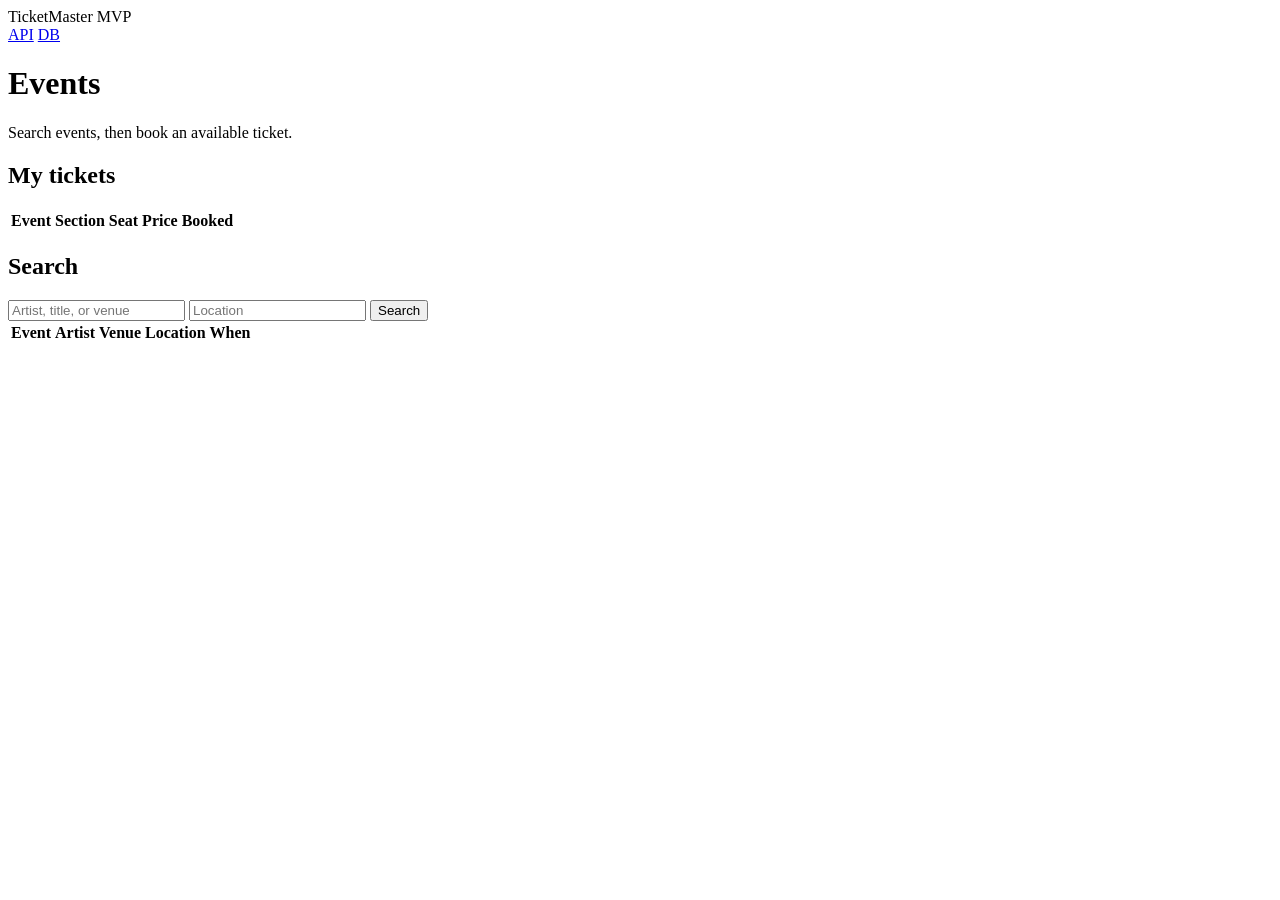
==== sandbox/src/main/resources/static/index.html @ 04d420dc "Replace task sample domain with ticketmaster MVP Events (search by text/location, detail with availa" ====
<!doctype html>
<html lang="en">
<head>
  <meta charset="utf-8">
  <meta name="viewport" content="width=device-width, initial-scale=1">
  <title>TicketMaster MVP</title>
  <link rel="stylesheet" href="/styles.css">
</head>
<body>
  <nav class="topnav">
    <span class="brand">TicketMaster MVP</span>
    <div class="nav-links">
      <a href="/swagger-ui.html" target="_blank" rel="noopener">API</a>
      <a href="/h2-console" target="_blank" rel="noopener">DB</a>
      <button id="profile-toggle" type="button" class="profile-toggle" hidden>
        <span id="profile-toggle-name"></span>
      </button>
    </div>
  </nav>

  <div id="profile-menu" class="profile-menu" hidden>
    <div class="profile-menu-header">
      <div id="profile-name" class="profile-name"></div>
      <div id="profile-email" class="muted"></div>
    </div>
    <div class="profile-menu-section">
      <div class="profile-menu-label">Switch user</div>
      <div id="profile-user-list" class="profile-user-list"></div>
    </div>
    <button id="profile-logout" type="button" class="btn btn-secondary btn-small profile-logout">Log out</button>
  </div>

  <div id="user-picker" class="modal-overlay" hidden>
    <div class="modal">
      <h2>Who's booking?</h2>
      <p class="subtitle">Pick a user to continue.</p>
      <div id="user-picker-list" class="profile-user-list"></div>
    </div>
  </div>

  <div id="toasts" class="toasts" aria-live="polite"></div>

  <main>
    <header class="page-header">
      <h1>Events</h1>
      <p class="subtitle">Search events, then book an available ticket.</p>
    </header>

    <section class="panel">
      <div class="panel-header">
        <h2>My tickets</h2>
      </div>
      <p id="mine-error" class="error" role="alert" hidden></p>
      <div class="table-wrap">
        <table>
          <thead>
            <tr>
              <th>Event</th>
              <th>Section</th>
              <th>Seat</th>
              <th>Price</th>
              <th>Booked</th>
            </tr>
          </thead>
          <tbody id="mine-rows"></tbody>
        </table>
      </div>
    </section>

    <section class="panel">
      <div class="panel-header">
        <h2>Search</h2>
        <div class="panel-actions">
          <input id="q" type="text" placeholder="Artist, title, or venue">
          <input id="location" type="text" placeholder="Location">
          <button id="refresh" type="button" class="btn btn-secondary">Search</button>
        </div>
      </div>

      <p id="list-error" class="error" role="alert" hidden></p>

      <div class="table-wrap">
        <table>
          <thead>
            <tr>
              <th>Event</th>
              <th>Artist</th>
              <th>Venue</th>
              <th>Location</th>
              <th>When</th>
              <th></th>
            </tr>
          </thead>
          <tbody id="event-rows"></tbody>
        </table>
      </div>
    </section>

    <section id="detail-panel" class="panel" hidden>
      <div class="panel-header">
        <h2 id="detail-title">Event</h2>
        <div class="panel-actions">
          <span id="available-count" class="muted"></span>
          <button id="close-detail" type="button" class="btn btn-secondary">Close</button>
        </div>
      </div>

      <p id="detail-error" class="error" role="alert" hidden></p>

      <div class="table-wrap">
        <table>
          <thead>
            <tr>
              <th>Section</th>
              <th>Seat</th>
              <th>Price</th>
              <th>Status</th>
              <th></th>
            </tr>
          </thead>
          <tbody id="ticket-rows"></tbody>
        </table>
      </div>
    </section>
  </main>

  <script src="/app.js"></script>
</body>
</html>
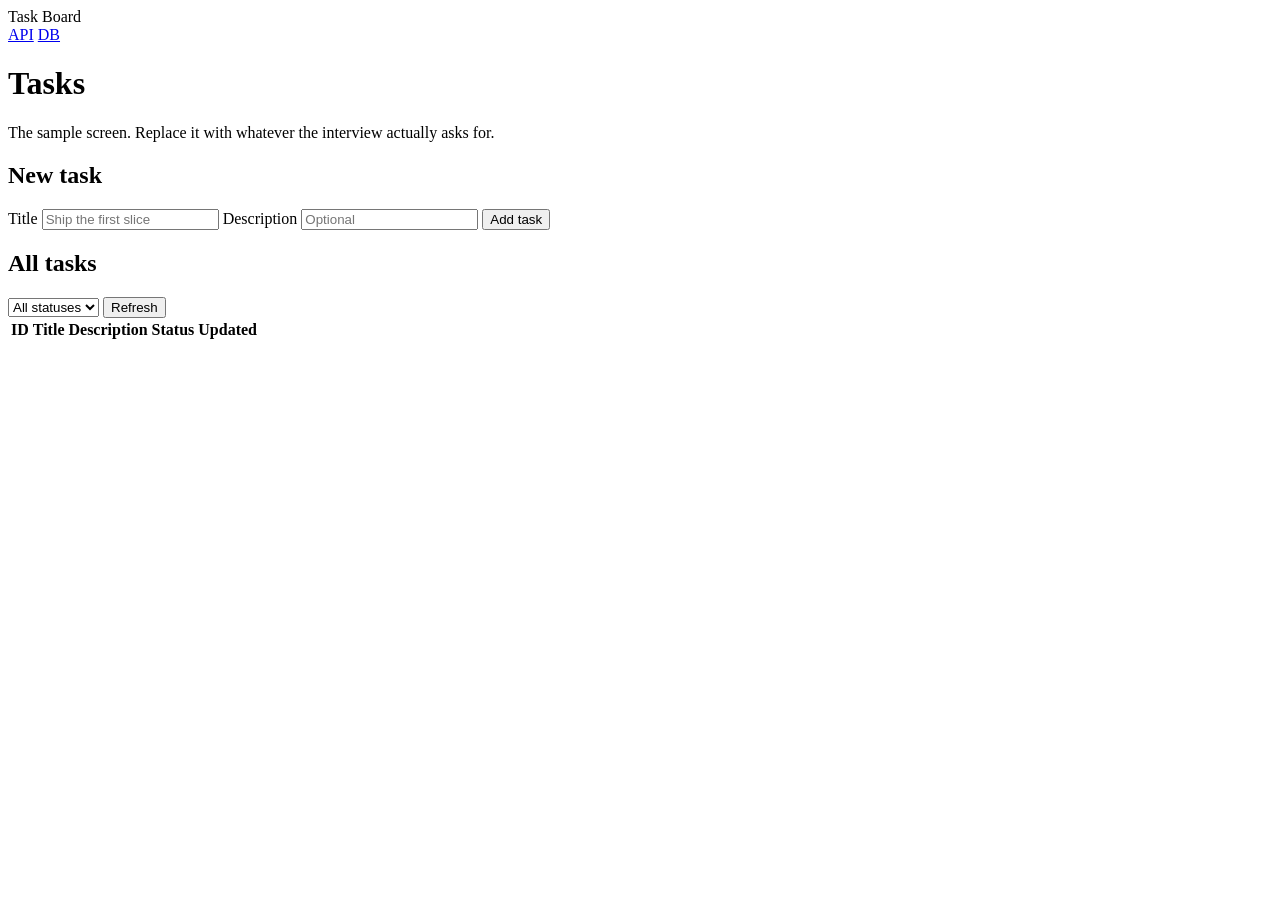
==== commit fce0f357: "Close the remaining scaffold gaps: error assertions, detail view, loading state Auditing the scaffol" ====
--- a/sandbox/src/main/resources/static/index.html
+++ b/sandbox/src/main/resources/static/index.html
@@ -3,77 +3,48 @@
 <head>
   <meta charset="utf-8">
   <meta name="viewport" content="width=device-width, initial-scale=1">
-  <title>TicketMaster MVP</title>
+  <title>Task Board</title>
   <link rel="stylesheet" href="/styles.css">
 </head>
 <body>
   <nav class="topnav">
-    <span class="brand">TicketMaster MVP</span>
+    <span class="brand">Task Board</span>
     <div class="nav-links">
       <a href="/swagger-ui.html" target="_blank" rel="noopener">API</a>
       <a href="/h2-console" target="_blank" rel="noopener">DB</a>
-      <button id="profile-toggle" type="button" class="profile-toggle" hidden>
-        <span id="profile-toggle-name"></span>
-      </button>
     </div>
   </nav>
-
-  <div id="profile-menu" class="profile-menu" hidden>
-    <div class="profile-menu-header">
-      <div id="profile-name" class="profile-name"></div>
-      <div id="profile-email" class="muted"></div>
-    </div>
-    <div class="profile-menu-section">
-      <div class="profile-menu-label">Switch user</div>
-      <div id="profile-user-list" class="profile-user-list"></div>
-    </div>
-    <button id="profile-logout" type="button" class="btn btn-secondary btn-small profile-logout">Log out</button>
-  </div>
-
-  <div id="user-picker" class="modal-overlay" hidden>
-    <div class="modal">
-      <h2>Who's booking?</h2>
-      <p class="subtitle">Pick a user to continue.</p>
-      <div id="user-picker-list" class="profile-user-list"></div>
-    </div>
-  </div>
 
   <div id="toasts" class="toasts" aria-live="polite"></div>
 
   <main>
     <header class="page-header">
-      <h1>Events</h1>
-      <p class="subtitle">Search events, then book an available ticket.</p>
+      <h1>Tasks</h1>
+      <p class="subtitle">The sample screen. Replace it with whatever the interview actually asks for.</p>
     </header>
 
     <section class="panel">
-      <div class="panel-header">
-        <h2>My tickets</h2>
-      </div>
-      <p id="mine-error" class="error" role="alert" hidden></p>
-      <div class="table-wrap">
-        <table>
-          <thead>
-            <tr>
-              <th>Event</th>
-              <th>Section</th>
-              <th>Seat</th>
-              <th>Price</th>
-              <th>Booked</th>
-            </tr>
-          </thead>
-          <tbody id="mine-rows"></tbody>
-        </table>
-      </div>
+      <h2>New task</h2>
+      <form id="create-form" class="form-row">
+        <label>Title
+          <input type="text" name="title" maxlength="200" placeholder="Ship the first slice" required>
+        </label>
+        <label class="grow">Description
+          <input type="text" name="description" maxlength="2000" placeholder="Optional">
+        </label>
+        <button type="submit" class="btn btn-primary">Add task</button>
+      </form>
+      <p id="form-error" class="error" role="alert" hidden></p>
     </section>
 
     <section class="panel">
       <div class="panel-header">
-        <h2>Search</h2>
+        <h2>All tasks</h2>
         <div class="panel-actions">
-          <input id="q" type="text" placeholder="Artist, title, or venue">
-          <input id="location" type="text" placeholder="Location">
-          <button id="refresh" type="button" class="btn btn-secondary">Search</button>
+          <select id="status-filter" aria-label="Filter by status">
+            <option value="">All statuses</option>
+          </select>
+          <button id="refresh" type="button" class="btn btn-secondary">Refresh</button>
         </div>
       </div>
 
@@ -83,44 +54,34 @@
         <table>
           <thead>
             <tr>
-              <th>Event</th>
-              <th>Artist</th>
-              <th>Venue</th>
-              <th>Location</th>
-              <th>When</th>
+              <th>ID</th>
+              <th>Title</th>
+              <th>Description</th>
+              <th>Status</th>
+              <th>Updated</th>
               <th></th>
             </tr>
           </thead>
-          <tbody id="event-rows"></tbody>
+          <tbody id="task-rows"></tbody>
         </table>
       </div>
     </section>
 
+    <!--
+      Detail view. Second screen shape: fetch one record by id and show fields a list can't fit.
+      Kept as its own panel and its own render function rather than being folded into the table —
+      copy this block for a detail screen, don't try to make one renderer serve both.
+    -->
     <section id="detail-panel" class="panel" hidden>
       <div class="panel-header">
-        <h2 id="detail-title">Event</h2>
+        <h2 id="detail-title">Task</h2>
         <div class="panel-actions">
-          <span id="available-count" class="muted"></span>
-          <button id="close-detail" type="button" class="btn btn-secondary">Close</button>
+          <button id="close-detail" type="button" class="btn btn-secondary btn-small">Close</button>
         </div>
       </div>
 
       <p id="detail-error" class="error" role="alert" hidden></p>
-
-      <div class="table-wrap">
-        <table>
-          <thead>
-            <tr>
-              <th>Section</th>
-              <th>Seat</th>
-              <th>Price</th>
-              <th>Status</th>
-              <th></th>
-            </tr>
-          </thead>
-          <tbody id="ticket-rows"></tbody>
-        </table>
-      </div>
+      <dl id="detail-fields" class="detail-grid"></dl>
     </section>
   </main>
 
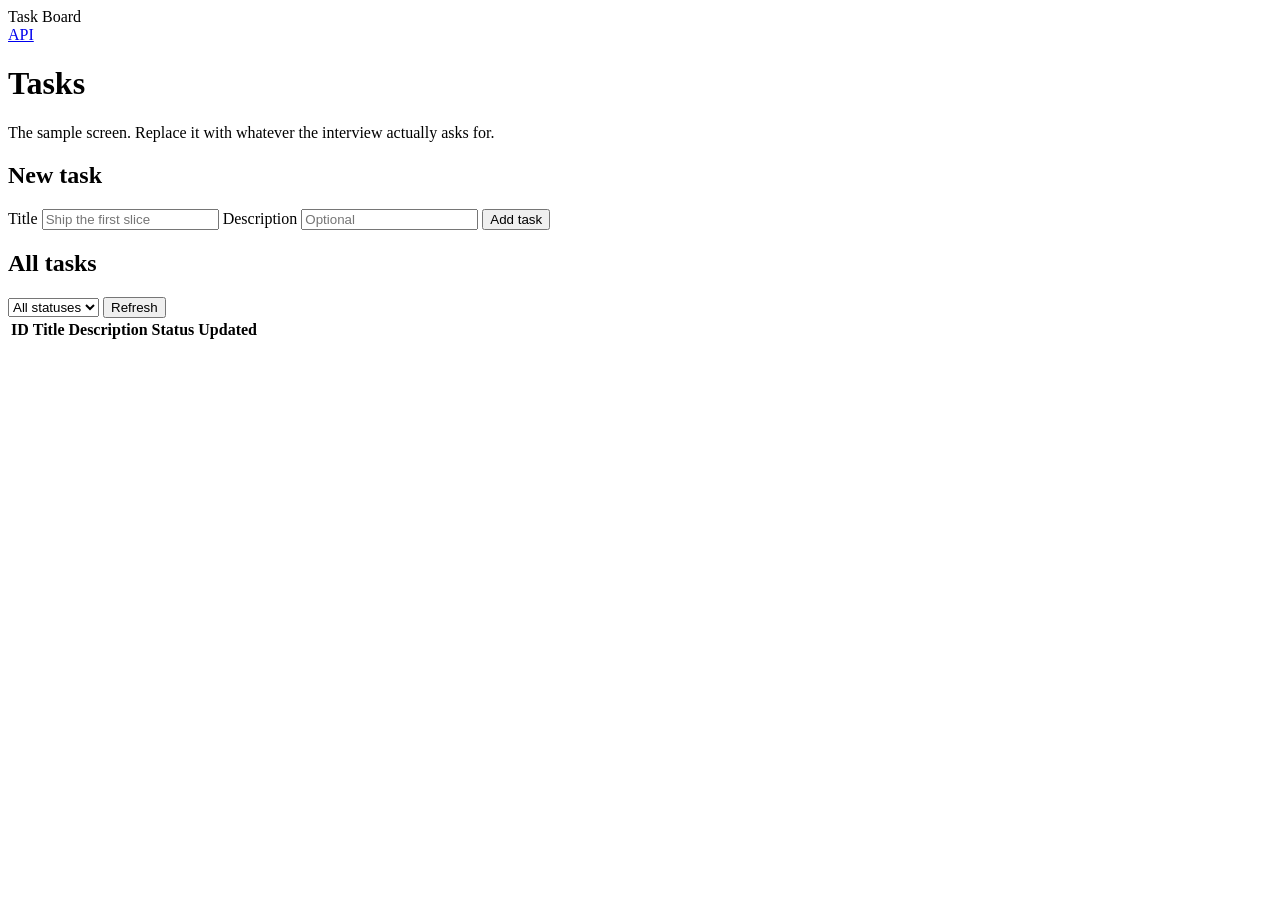
==== commit e61b364d: "Fix review findings: ownership check, PATCH-null docs, dead DB link, stale docs High: ensure-postgre" ====
--- a/sandbox/src/main/resources/static/index.html
+++ b/sandbox/src/main/resources/static/index.html
@@ -11,7 +11,6 @@
     <span class="brand">Task Board</span>
     <div class="nav-links">
       <a href="/swagger-ui.html" target="_blank" rel="noopener">API</a>
-      <a href="/h2-console" target="_blank" rel="noopener">DB</a>
     </div>
   </nav>
 
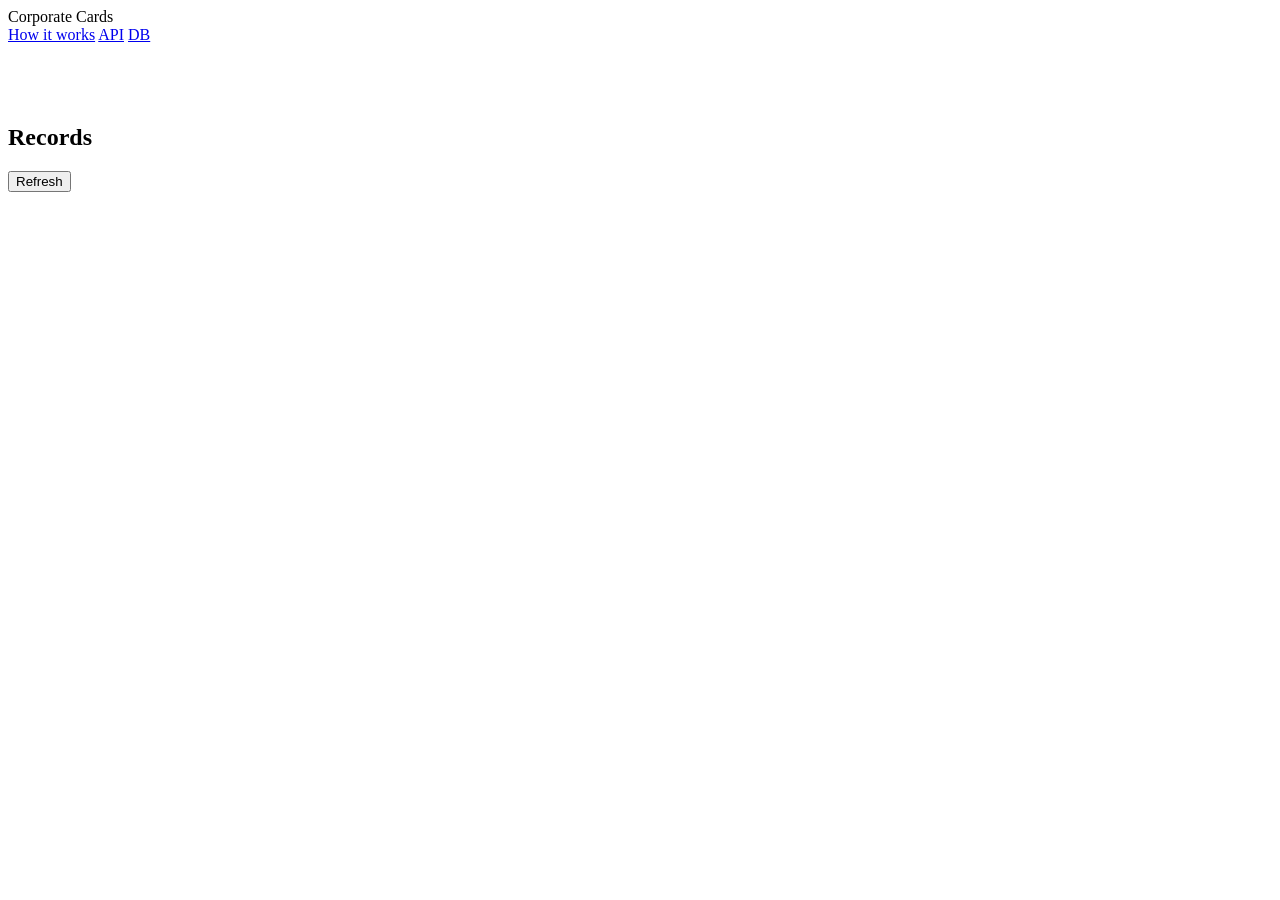
==== commit 119740f2: "Add a /help walkthrough page for non-engineering readers Maps /help to a static explainer of what wa" ====
--- a/sandbox/src/main/resources/static/index.html
+++ b/sandbox/src/main/resources/static/index.html
@@ -3,14 +3,17 @@
 <head>
   <meta charset="utf-8">
   <meta name="viewport" content="width=device-width, initial-scale=1">
-  <title>Task Board</title>
+  <title>Corporate Cards</title>
   <link rel="stylesheet" href="/styles.css">
 </head>
 <body>
   <nav class="topnav">
-    <span class="brand">Task Board</span>
+    <span class="brand">Corporate Cards</span>
+    <div class="tabs" id="tabs"></div>
     <div class="nav-links">
+      <a href="/help">How it works</a>
       <a href="/swagger-ui.html" target="_blank" rel="noopener">API</a>
+      <a href="/h2-console" target="_blank" rel="noopener">DB</a>
     </div>
   </nav>
 
@@ -18,31 +21,19 @@
 
   <main>
     <header class="page-header">
-      <h1>Tasks</h1>
-      <p class="subtitle">The sample screen. Replace it with whatever the interview actually asks for.</p>
+      <h1 id="view-title">&nbsp;</h1>
+      <p id="view-subtitle" class="subtitle"></p>
     </header>
 
-    <section class="panel">
-      <h2>New task</h2>
-      <form id="create-form" class="form-row">
-        <label>Title
-          <input type="text" name="title" maxlength="200" placeholder="Ship the first slice" required>
-        </label>
-        <label class="grow">Description
-          <input type="text" name="description" maxlength="2000" placeholder="Optional">
-        </label>
-        <button type="submit" class="btn btn-primary">Add task</button>
-      </form>
-      <p id="form-error" class="error" role="alert" hidden></p>
-    </section>
+    <div id="summary" class="summary"></div>
+
+    <section class="panel" id="form-panel" hidden></section>
 
     <section class="panel">
       <div class="panel-header">
-        <h2>All tasks</h2>
+        <h2 id="list-title">Records</h2>
         <div class="panel-actions">
-          <select id="status-filter" aria-label="Filter by status">
-            <option value="">All statuses</option>
-          </select>
+          <div id="filters" class="filters"></div>
           <button id="refresh" type="button" class="btn btn-secondary">Refresh</button>
         </div>
       </div>
@@ -51,36 +42,16 @@
 
       <div class="table-wrap">
         <table>
-          <thead>
-            <tr>
-              <th>ID</th>
-              <th>Title</th>
-              <th>Description</th>
-              <th>Status</th>
-              <th>Updated</th>
-              <th></th>
-            </tr>
-          </thead>
-          <tbody id="task-rows"></tbody>
+          <thead id="table-head"></thead>
+          <tbody id="table-body"></tbody>
         </table>
       </div>
-    </section>
 
-    <!--
-      Detail view. Second screen shape: fetch one record by id and show fields a list can't fit.
-      Kept as its own panel and its own render function rather than being folded into the table —
-      copy this block for a detail screen, don't try to make one renderer serve both.
-    -->
-    <section id="detail-panel" class="panel" hidden>
-      <div class="panel-header">
-        <h2 id="detail-title">Task</h2>
-        <div class="panel-actions">
-          <button id="close-detail" type="button" class="btn btn-secondary btn-small">Close</button>
-        </div>
+      <div class="pagination" id="pagination" hidden>
+        <button id="prev-page" type="button" class="btn btn-secondary">‹ Prev</button>
+        <span id="page-info" class="page-info"></span>
+        <button id="next-page" type="button" class="btn btn-secondary">Next ›</button>
       </div>
-
-      <p id="detail-error" class="error" role="alert" hidden></p>
-      <dl id="detail-fields" class="detail-grid"></dl>
     </section>
   </main>
 
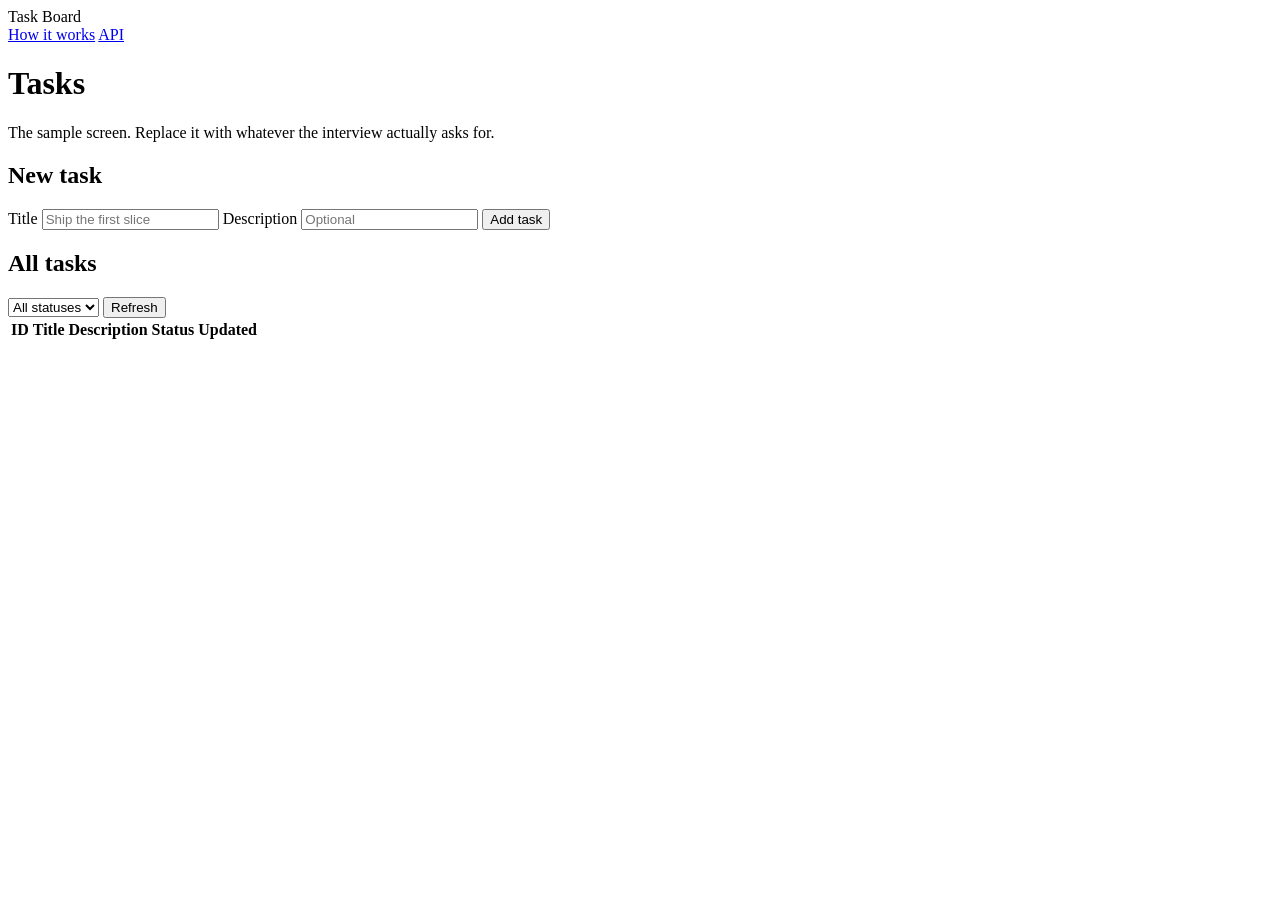
==== commit e33c225f: "Add a /help walkthrough page for non-engineering readers Maps /help to a static explainer of the tas" ====
--- a/sandbox/src/main/resources/static/index.html
+++ b/sandbox/src/main/resources/static/index.html
@@ -3,17 +3,15 @@
 <head>
   <meta charset="utf-8">
   <meta name="viewport" content="width=device-width, initial-scale=1">
-  <title>Corporate Cards</title>
+  <title>Task Board</title>
   <link rel="stylesheet" href="/styles.css">
 </head>
 <body>
   <nav class="topnav">
-    <span class="brand">Corporate Cards</span>
-    <div class="tabs" id="tabs"></div>
+    <span class="brand">Task Board</span>
     <div class="nav-links">
       <a href="/help">How it works</a>
       <a href="/swagger-ui.html" target="_blank" rel="noopener">API</a>
-      <a href="/h2-console" target="_blank" rel="noopener">DB</a>
     </div>
   </nav>
 
@@ -21,19 +19,31 @@
 
   <main>
     <header class="page-header">
-      <h1 id="view-title">&nbsp;</h1>
-      <p id="view-subtitle" class="subtitle"></p>
+      <h1>Tasks</h1>
+      <p class="subtitle">The sample screen. Replace it with whatever the interview actually asks for.</p>
     </header>
 
-    <div id="summary" class="summary"></div>
-
-    <section class="panel" id="form-panel" hidden></section>
+    <section class="panel">
+      <h2>New task</h2>
+      <form id="create-form" class="form-row">
+        <label>Title
+          <input type="text" name="title" maxlength="200" placeholder="Ship the first slice" required>
+        </label>
+        <label class="grow">Description
+          <input type="text" name="description" maxlength="2000" placeholder="Optional">
+        </label>
+        <button type="submit" class="btn btn-primary">Add task</button>
+      </form>
+      <p id="form-error" class="error" role="alert" hidden></p>
+    </section>
 
     <section class="panel">
       <div class="panel-header">
-        <h2 id="list-title">Records</h2>
+        <h2>All tasks</h2>
         <div class="panel-actions">
-          <div id="filters" class="filters"></div>
+          <select id="status-filter" aria-label="Filter by status">
+            <option value="">All statuses</option>
+          </select>
           <button id="refresh" type="button" class="btn btn-secondary">Refresh</button>
         </div>
       </div>
@@ -42,16 +52,36 @@
 
       <div class="table-wrap">
         <table>
-          <thead id="table-head"></thead>
-          <tbody id="table-body"></tbody>
+          <thead>
+            <tr>
+              <th>ID</th>
+              <th>Title</th>
+              <th>Description</th>
+              <th>Status</th>
+              <th>Updated</th>
+              <th></th>
+            </tr>
+          </thead>
+          <tbody id="task-rows"></tbody>
         </table>
       </div>
+    </section>
 
-      <div class="pagination" id="pagination" hidden>
-        <button id="prev-page" type="button" class="btn btn-secondary">‹ Prev</button>
-        <span id="page-info" class="page-info"></span>
-        <button id="next-page" type="button" class="btn btn-secondary">Next ›</button>
+    <!--
+      Detail view. Second screen shape: fetch one record by id and show fields a list can't fit.
+      Kept as its own panel and its own render function rather than being folded into the table —
+      copy this block for a detail screen, don't try to make one renderer serve both.
+    -->
+    <section id="detail-panel" class="panel" hidden>
+      <div class="panel-header">
+        <h2 id="detail-title">Task</h2>
+        <div class="panel-actions">
+          <button id="close-detail" type="button" class="btn btn-secondary btn-small">Close</button>
+        </div>
       </div>
+
+      <p id="detail-error" class="error" role="alert" hidden></p>
+      <dl id="detail-fields" class="detail-grid"></dl>
     </section>
   </main>
 
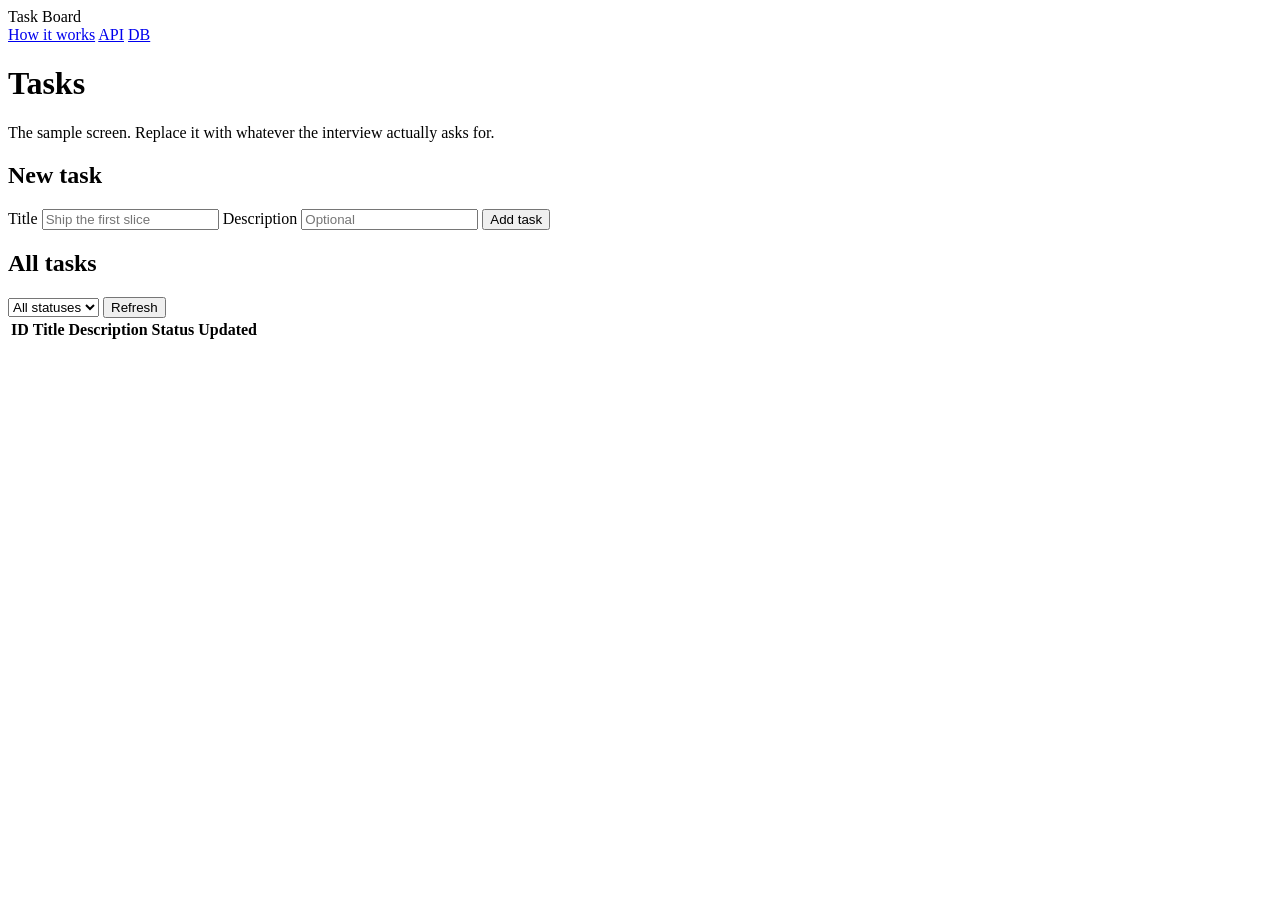
==== commit db2c6095: "Add a /help walkthrough page for non-engineering readers Maps /help to a static explainer of the tas" ====
--- a/sandbox/src/main/resources/static/index.html
+++ b/sandbox/src/main/resources/static/index.html
@@ -12,6 +12,7 @@
     <div class="nav-links">
       <a href="/help">How it works</a>
       <a href="/swagger-ui.html" target="_blank" rel="noopener">API</a>
+      <a href="/h2-console" target="_blank" rel="noopener">DB</a>
     </div>
   </nav>
 
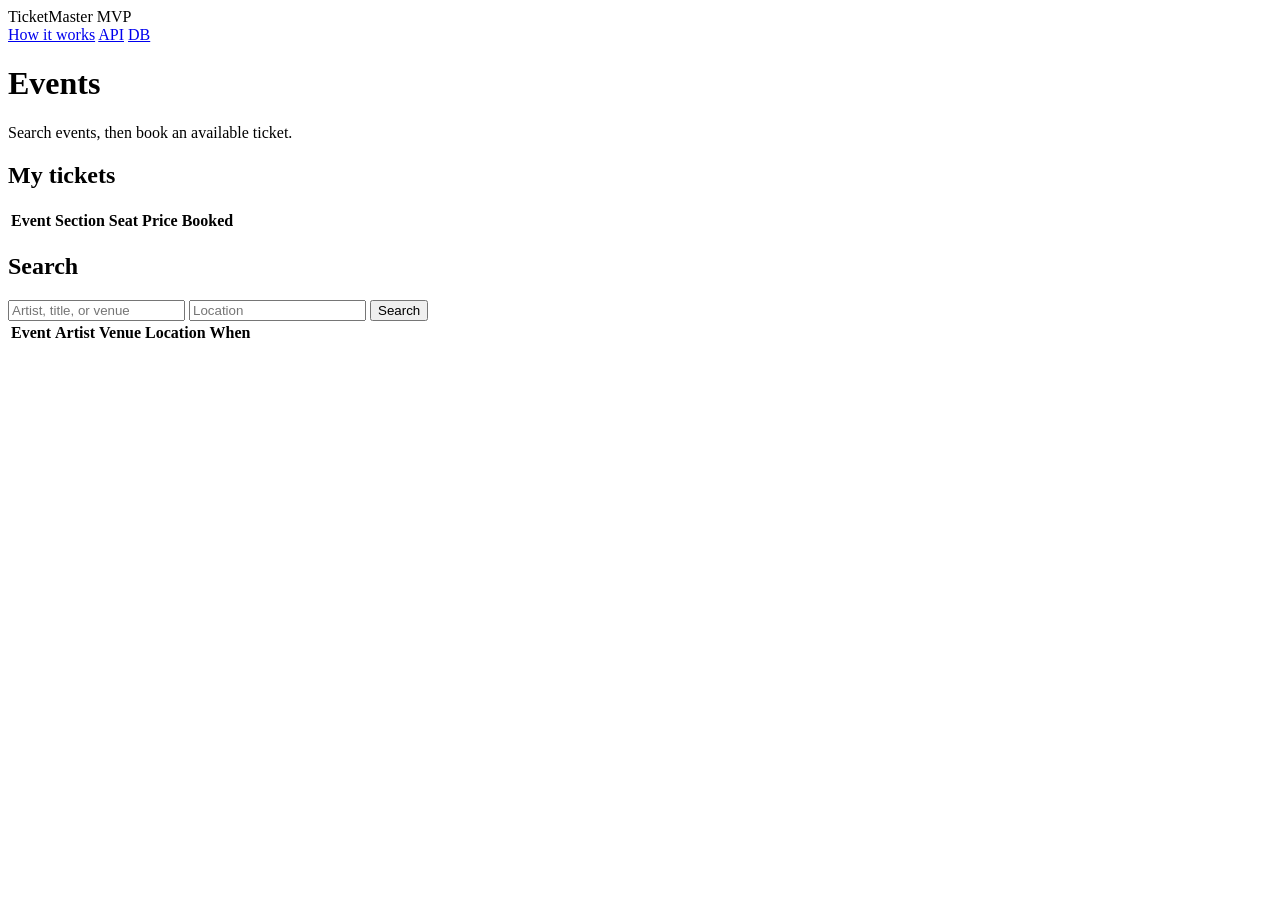
==== commit bc9c4ec8: "Add a /help walkthrough page for non-engineering readers Maps /help to a static explainer of the tic" ====
--- a/sandbox/src/main/resources/static/index.html
+++ b/sandbox/src/main/resources/static/index.html
@@ -3,49 +3,78 @@
 <head>
   <meta charset="utf-8">
   <meta name="viewport" content="width=device-width, initial-scale=1">
-  <title>Task Board</title>
+  <title>TicketMaster MVP</title>
   <link rel="stylesheet" href="/styles.css">
 </head>
 <body>
   <nav class="topnav">
-    <span class="brand">Task Board</span>
+    <span class="brand">TicketMaster MVP</span>
     <div class="nav-links">
       <a href="/help">How it works</a>
       <a href="/swagger-ui.html" target="_blank" rel="noopener">API</a>
       <a href="/h2-console" target="_blank" rel="noopener">DB</a>
+      <button id="profile-toggle" type="button" class="profile-toggle" hidden>
+        <span id="profile-toggle-name"></span>
+      </button>
     </div>
   </nav>
+
+  <div id="profile-menu" class="profile-menu" hidden>
+    <div class="profile-menu-header">
+      <div id="profile-name" class="profile-name"></div>
+      <div id="profile-email" class="muted"></div>
+    </div>
+    <div class="profile-menu-section">
+      <div class="profile-menu-label">Switch user</div>
+      <div id="profile-user-list" class="profile-user-list"></div>
+    </div>
+    <button id="profile-logout" type="button" class="btn btn-secondary btn-small profile-logout">Log out</button>
+  </div>
+
+  <div id="user-picker" class="modal-overlay" hidden>
+    <div class="modal">
+      <h2>Who's booking?</h2>
+      <p class="subtitle">Pick a user to continue.</p>
+      <div id="user-picker-list" class="profile-user-list"></div>
+    </div>
+  </div>
 
   <div id="toasts" class="toasts" aria-live="polite"></div>
 
   <main>
     <header class="page-header">
-      <h1>Tasks</h1>
-      <p class="subtitle">The sample screen. Replace it with whatever the interview actually asks for.</p>
+      <h1>Events</h1>
+      <p class="subtitle">Search events, then book an available ticket.</p>
     </header>
 
     <section class="panel">
-      <h2>New task</h2>
-      <form id="create-form" class="form-row">
-        <label>Title
-          <input type="text" name="title" maxlength="200" placeholder="Ship the first slice" required>
-        </label>
-        <label class="grow">Description
-          <input type="text" name="description" maxlength="2000" placeholder="Optional">
-        </label>
-        <button type="submit" class="btn btn-primary">Add task</button>
-      </form>
-      <p id="form-error" class="error" role="alert" hidden></p>
+      <div class="panel-header">
+        <h2>My tickets</h2>
+      </div>
+      <p id="mine-error" class="error" role="alert" hidden></p>
+      <div class="table-wrap">
+        <table>
+          <thead>
+            <tr>
+              <th>Event</th>
+              <th>Section</th>
+              <th>Seat</th>
+              <th>Price</th>
+              <th>Booked</th>
+            </tr>
+          </thead>
+          <tbody id="mine-rows"></tbody>
+        </table>
+      </div>
     </section>
 
     <section class="panel">
       <div class="panel-header">
-        <h2>All tasks</h2>
+        <h2>Search</h2>
         <div class="panel-actions">
-          <select id="status-filter" aria-label="Filter by status">
-            <option value="">All statuses</option>
-          </select>
-          <button id="refresh" type="button" class="btn btn-secondary">Refresh</button>
+          <input id="q" type="text" placeholder="Artist, title, or venue">
+          <input id="location" type="text" placeholder="Location">
+          <button id="refresh" type="button" class="btn btn-secondary">Search</button>
         </div>
       </div>
 
@@ -55,34 +84,44 @@
         <table>
           <thead>
             <tr>
-              <th>ID</th>
-              <th>Title</th>
-              <th>Description</th>
-              <th>Status</th>
-              <th>Updated</th>
+              <th>Event</th>
+              <th>Artist</th>
+              <th>Venue</th>
+              <th>Location</th>
+              <th>When</th>
               <th></th>
             </tr>
           </thead>
-          <tbody id="task-rows"></tbody>
+          <tbody id="event-rows"></tbody>
         </table>
       </div>
     </section>
 
-    <!--
-      Detail view. Second screen shape: fetch one record by id and show fields a list can't fit.
-      Kept as its own panel and its own render function rather than being folded into the table —
-      copy this block for a detail screen, don't try to make one renderer serve both.
-    -->
     <section id="detail-panel" class="panel" hidden>
       <div class="panel-header">
-        <h2 id="detail-title">Task</h2>
+        <h2 id="detail-title">Event</h2>
         <div class="panel-actions">
-          <button id="close-detail" type="button" class="btn btn-secondary btn-small">Close</button>
+          <span id="available-count" class="muted"></span>
+          <button id="close-detail" type="button" class="btn btn-secondary">Close</button>
         </div>
       </div>
 
       <p id="detail-error" class="error" role="alert" hidden></p>
-      <dl id="detail-fields" class="detail-grid"></dl>
+
+      <div class="table-wrap">
+        <table>
+          <thead>
+            <tr>
+              <th>Section</th>
+              <th>Seat</th>
+              <th>Price</th>
+              <th>Status</th>
+              <th></th>
+            </tr>
+          </thead>
+          <tbody id="ticket-rows"></tbody>
+        </table>
+      </div>
     </section>
   </main>
 
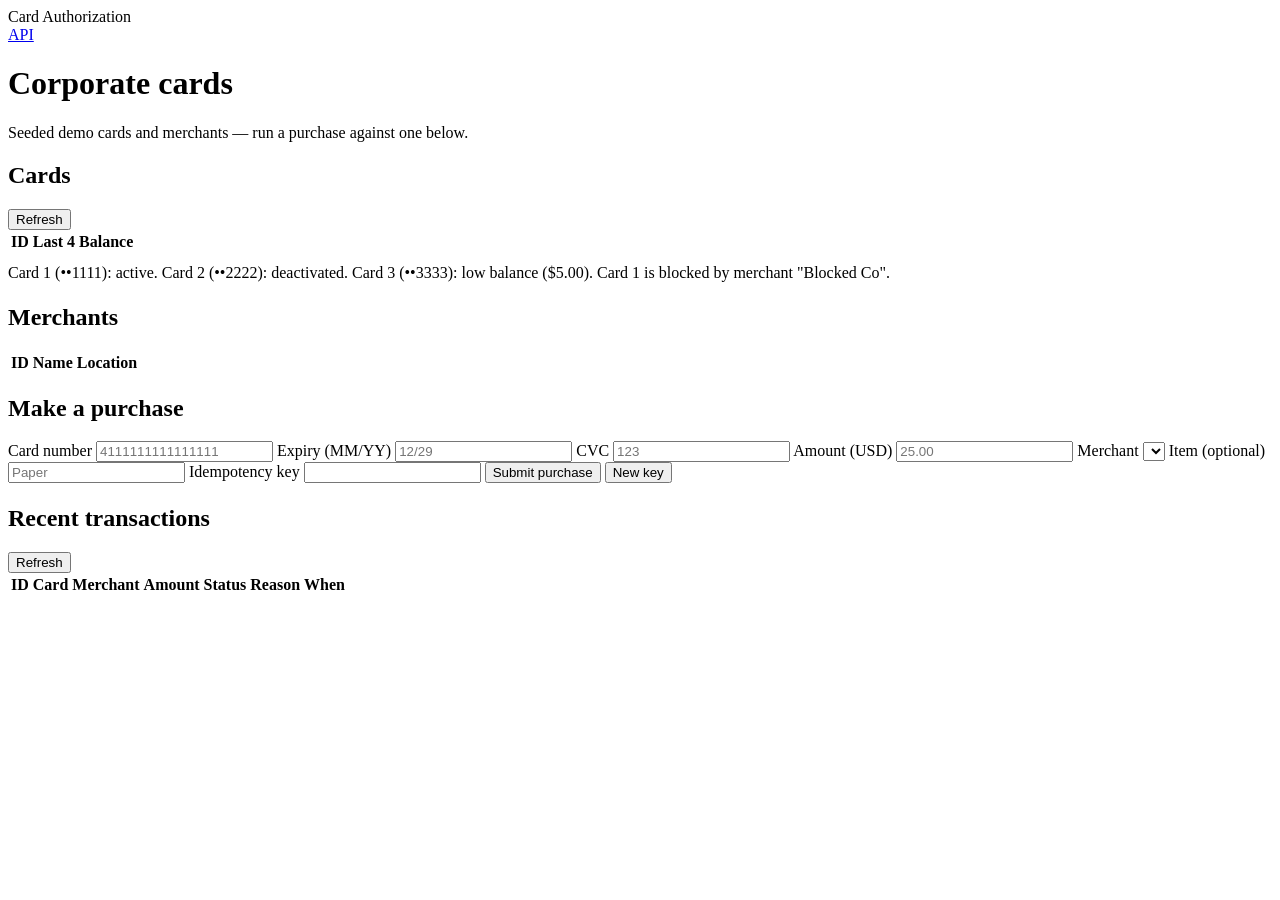
==== commit 7785e5d4: "done" ====
--- a/sandbox/src/main/resources/static/index.html
+++ b/sandbox/src/main/resources/static/index.html
@@ -3,126 +3,101 @@
 <head>
   <meta charset="utf-8">
   <meta name="viewport" content="width=device-width, initial-scale=1">
-  <title>TicketMaster MVP</title>
+  <title>Card Authorization</title>
   <link rel="stylesheet" href="/styles.css">
 </head>
 <body>
   <nav class="topnav">
-    <span class="brand">TicketMaster MVP</span>
+    <span class="brand">Card Authorization</span>
     <div class="nav-links">
-      <a href="/help">How it works</a>
       <a href="/swagger-ui.html" target="_blank" rel="noopener">API</a>
-      <a href="/h2-console" target="_blank" rel="noopener">DB</a>
-      <button id="profile-toggle" type="button" class="profile-toggle" hidden>
-        <span id="profile-toggle-name"></span>
-      </button>
     </div>
   </nav>
-
-  <div id="profile-menu" class="profile-menu" hidden>
-    <div class="profile-menu-header">
-      <div id="profile-name" class="profile-name"></div>
-      <div id="profile-email" class="muted"></div>
-    </div>
-    <div class="profile-menu-section">
-      <div class="profile-menu-label">Switch user</div>
-      <div id="profile-user-list" class="profile-user-list"></div>
-    </div>
-    <button id="profile-logout" type="button" class="btn btn-secondary btn-small profile-logout">Log out</button>
-  </div>
-
-  <div id="user-picker" class="modal-overlay" hidden>
-    <div class="modal">
-      <h2>Who's booking?</h2>
-      <p class="subtitle">Pick a user to continue.</p>
-      <div id="user-picker-list" class="profile-user-list"></div>
-    </div>
-  </div>
 
   <div id="toasts" class="toasts" aria-live="polite"></div>
 
   <main>
     <header class="page-header">
-      <h1>Events</h1>
-      <p class="subtitle">Search events, then book an available ticket.</p>
+      <h1>Corporate cards</h1>
+      <p class="subtitle">Seeded demo cards and merchants — run a purchase against one below.</p>
     </header>
 
-    <section class="panel">
-      <div class="panel-header">
-        <h2>My tickets</h2>
-      </div>
-      <p id="mine-error" class="error" role="alert" hidden></p>
-      <div class="table-wrap">
-        <table>
-          <thead>
-            <tr>
-              <th>Event</th>
-              <th>Section</th>
-              <th>Seat</th>
-              <th>Price</th>
-              <th>Booked</th>
-            </tr>
-          </thead>
-          <tbody id="mine-rows"></tbody>
-        </table>
-      </div>
-    </section>
+    <div class="layout">
+      <section class="panel">
+        <div class="panel-header">
+          <h2>Cards</h2>
+          <button id="refresh-cards" type="button" class="btn btn-secondary btn-small">Refresh</button>
+        </div>
+        <div class="table-wrap">
+          <table>
+            <thead>
+              <tr><th>ID</th><th>Last 4</th><th>Balance</th></tr>
+            </thead>
+            <tbody id="card-rows"></tbody>
+          </table>
+        </div>
+        <p class="muted" style="margin-top: 10px;">
+          Card 1 (••1111): active. Card 2 (••2222): deactivated. Card 3 (••3333): low balance ($5.00).
+          Card 1 is blocked by merchant "Blocked Co".
+        </p>
 
-    <section class="panel">
-      <div class="panel-header">
-        <h2>Search</h2>
-        <div class="panel-actions">
-          <input id="q" type="text" placeholder="Artist, title, or venue">
-          <input id="location" type="text" placeholder="Location">
-          <button id="refresh" type="button" class="btn btn-secondary">Search</button>
+        <div class="panel-header" style="margin-top: 22px;">
+          <h2>Merchants</h2>
         </div>
-      </div>
+        <div class="table-wrap">
+          <table>
+            <thead>
+              <tr><th>ID</th><th>Name</th><th>Location</th></tr>
+            </thead>
+            <tbody id="merchant-rows"></tbody>
+          </table>
+        </div>
+      </section>
 
-      <p id="list-error" class="error" role="alert" hidden></p>
+      <section class="panel">
+        <h2>Make a purchase</h2>
+        <form id="purchase-form" class="form-grid">
+          <label>Card number
+            <input type="text" name="cardNum" placeholder="4111111111111111" required>
+          </label>
+          <label>Expiry (MM/YY)
+            <input type="text" name="expiryDate" placeholder="12/29" required>
+          </label>
+          <label>CVC
+            <input type="text" name="cvc" placeholder="123" required>
+          </label>
+          <label>Amount (USD)
+            <input type="number" name="amount" step="0.01" min="0.01" placeholder="25.00" required>
+          </label>
+          <label>Merchant
+            <select name="merchantId" id="merchant-select" required></select>
+          </label>
+          <label>Item (optional)
+            <input type="text" name="item" placeholder="Paper">
+          </label>
+          <label class="grow">Idempotency key
+            <input type="text" name="idempotencyKey" id="idempotency-key">
+          </label>
+          <button type="submit" class="btn btn-primary">Submit purchase</button>
+          <button type="button" id="new-key" class="btn btn-secondary">New key</button>
+        </form>
+        <p id="form-error" class="error" role="alert" hidden></p>
+        <div id="purchase-result" class="result-panel" hidden></div>
 
-      <div class="table-wrap">
-        <table>
-          <thead>
-            <tr>
-              <th>Event</th>
-              <th>Artist</th>
-              <th>Venue</th>
-              <th>Location</th>
-              <th>When</th>
-              <th></th>
-            </tr>
-          </thead>
-          <tbody id="event-rows"></tbody>
-        </table>
-      </div>
-    </section>
-
-    <section id="detail-panel" class="panel" hidden>
-      <div class="panel-header">
-        <h2 id="detail-title">Event</h2>
-        <div class="panel-actions">
-          <span id="available-count" class="muted"></span>
-          <button id="close-detail" type="button" class="btn btn-secondary">Close</button>
+        <div class="panel-header" style="margin-top: 22px;">
+          <h2>Recent transactions</h2>
+          <button id="refresh-transactions" type="button" class="btn btn-secondary btn-small">Refresh</button>
         </div>
-      </div>
-
-      <p id="detail-error" class="error" role="alert" hidden></p>
-
-      <div class="table-wrap">
-        <table>
-          <thead>
-            <tr>
-              <th>Section</th>
-              <th>Seat</th>
-              <th>Price</th>
-              <th>Status</th>
-              <th></th>
-            </tr>
-          </thead>
-          <tbody id="ticket-rows"></tbody>
-        </table>
-      </div>
-    </section>
+        <div class="table-wrap">
+          <table>
+            <thead>
+              <tr><th>ID</th><th>Card</th><th>Merchant</th><th>Amount</th><th>Status</th><th>Reason</th><th>When</th></tr>
+            </thead>
+            <tbody id="transaction-rows"></tbody>
+          </table>
+        </div>
+      </section>
+    </div>
   </main>
 
   <script src="/app.js"></script>
